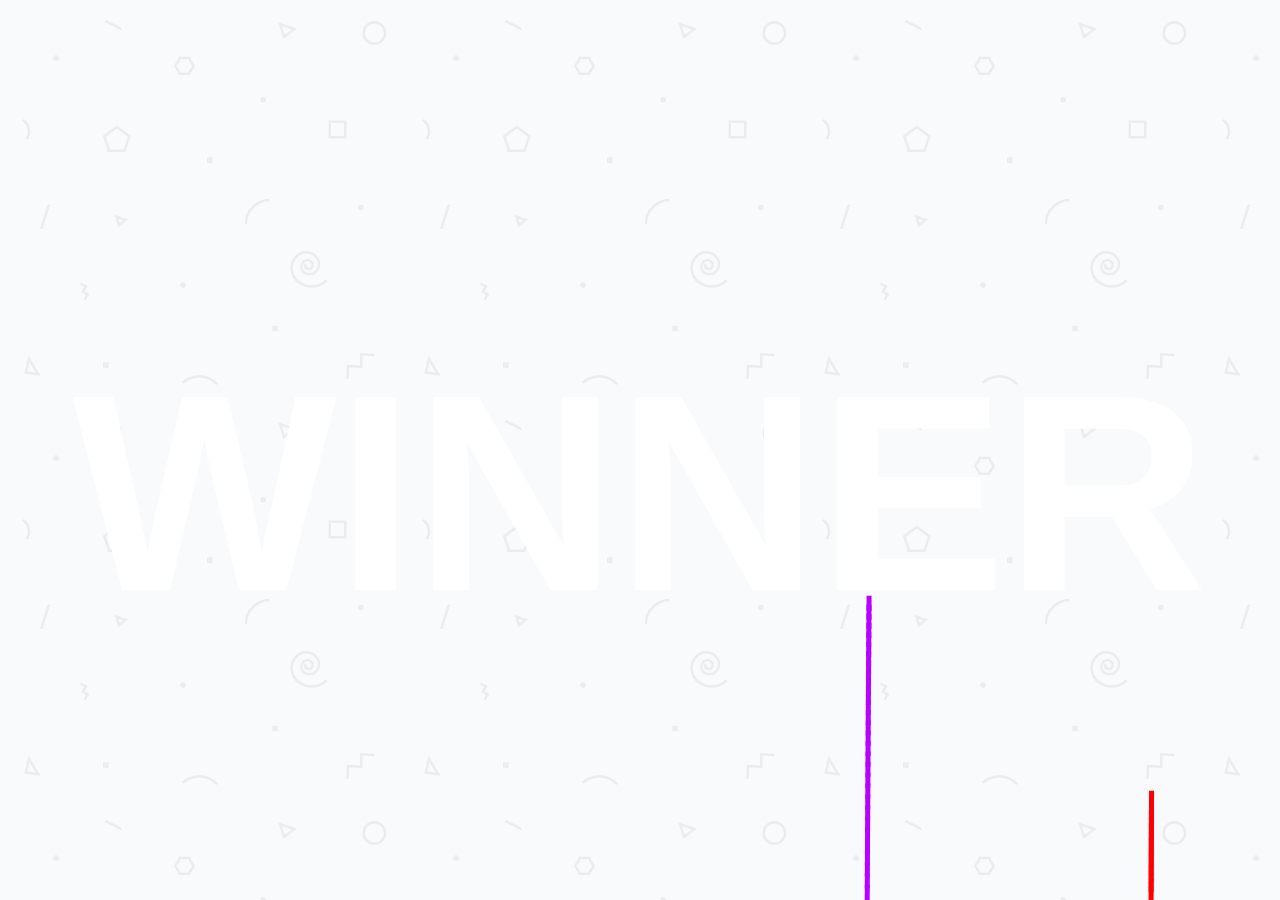
==== winner.html @ 4f7ca563 "Committing multiple files" ====
<!doctype html>
<html lang="en">
<head>
    <title>You are the winner</title>
    <link rel="stylesheet" href="css/winner.css">


</head>

<body>


        <canvas></canvas>
        <canvas></canvas>
        <canvas></canvas>


    <script src="js/winner.js"></script>

</body>

</html>
---- css/winner.css ----
body {
  width: 100%;
  height: 100%;
  margin: 0;
  padding: 0;
}
body {
  background: #ffffff url('../img/geometry2.png'); /* Background pattern from Subtle Patterns */
  font-family: 'Coda', cursive;
}
  canvas {
    position: absolute;
  }
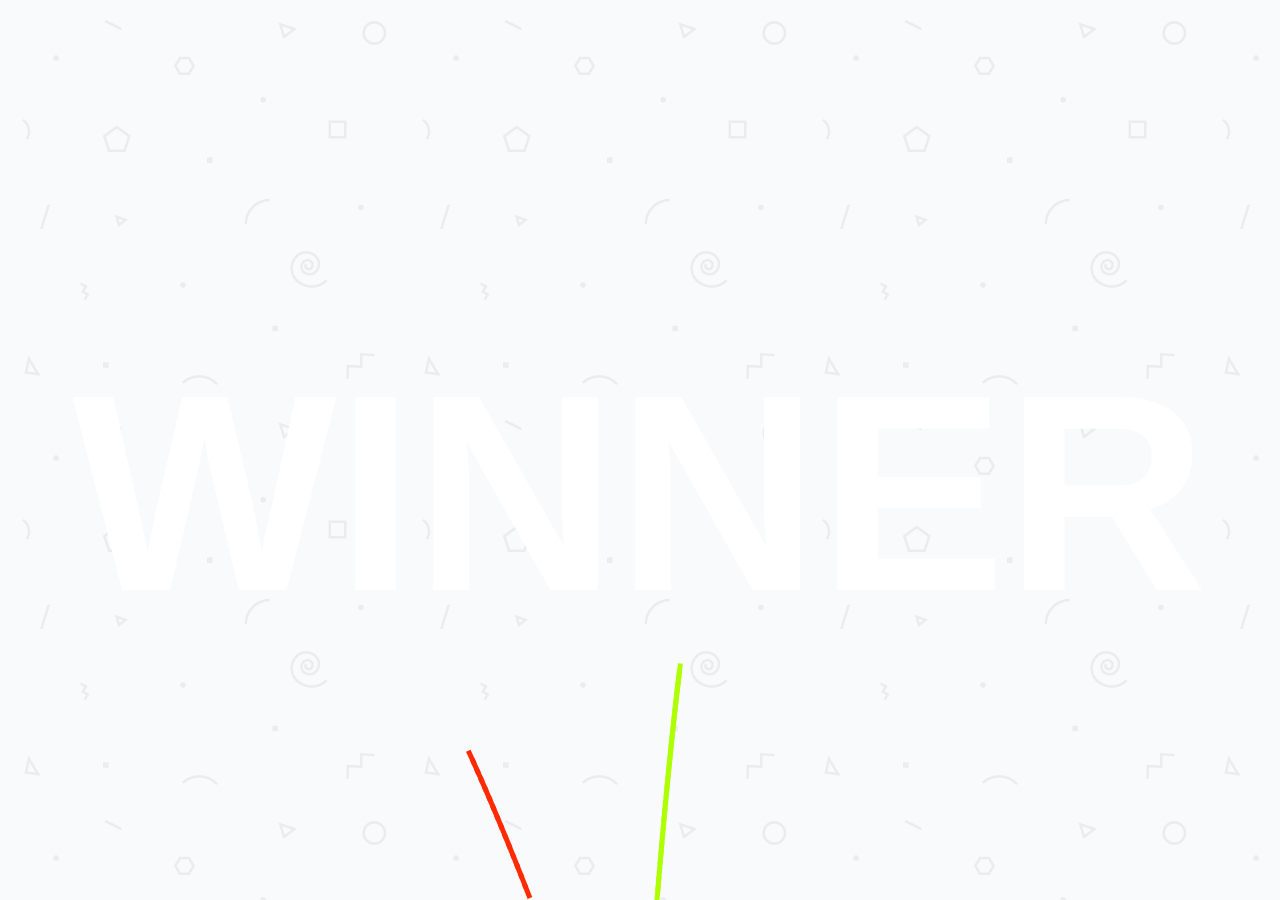
==== commit 0b18f991: "Committing multiple files" ====
--- a/winner.html
+++ b/winner.html
@@ -20,3 +20,6 @@
 </body>
 
 </html>
+
+
+
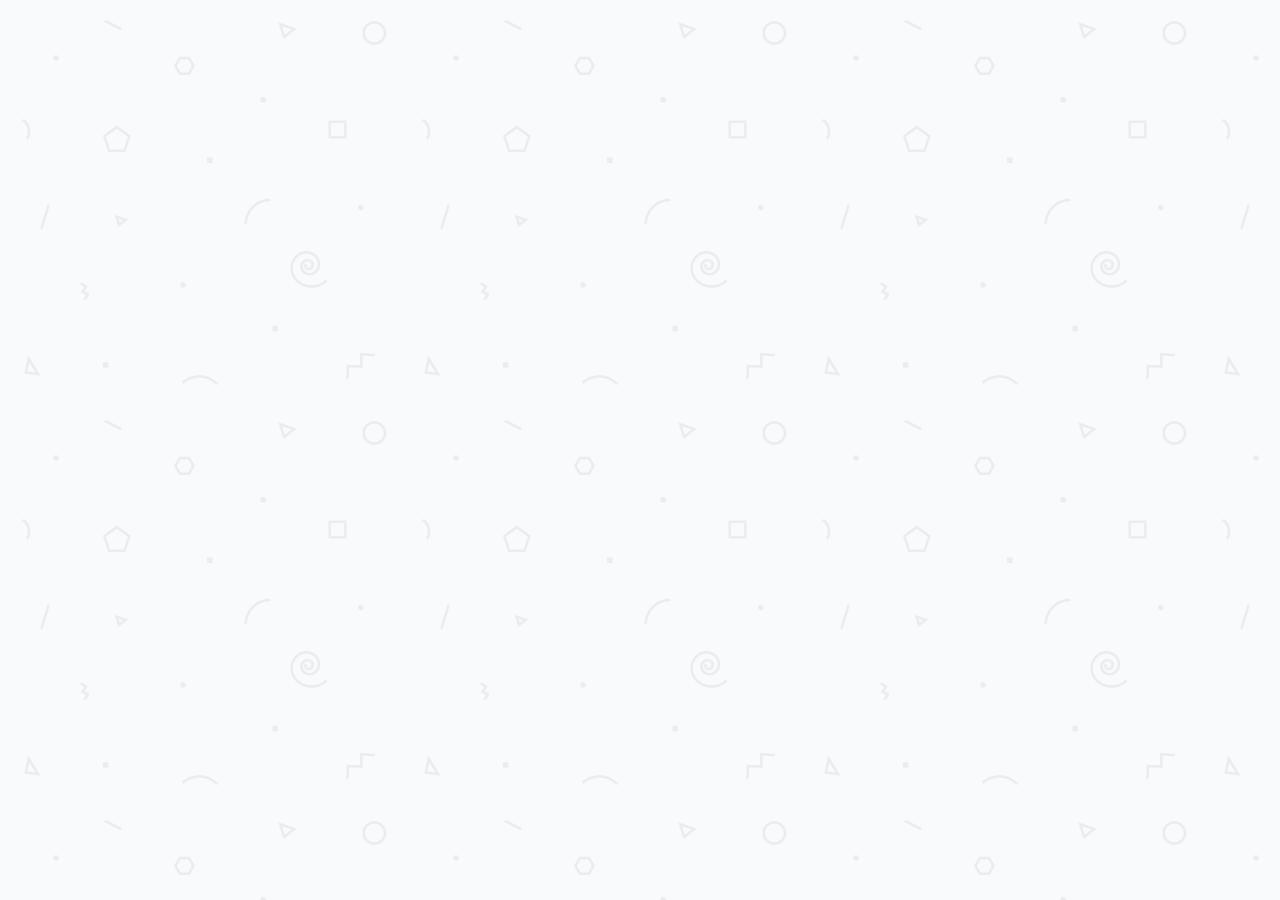
==== commit 1c7ace2a: "game final version" ====
--- a/winner.html
+++ b/winner.html
@@ -2,11 +2,10 @@
 <html lang="en">
 <head>
     <title>You are the winner</title>
-    <link rel="stylesheet" href="css/winner.css">
+    <link rel="stylesheet" href="css/app.css">
 
 
 </head>
-
 <body>
 
 
@@ -15,7 +14,7 @@
         <canvas></canvas>
 
 
-    <script src="js/winner.js"></script>
+    <script src="js/app.js"></script>
 
 </body>
 
@@ -23,3 +22,4 @@
 
 
 
+
--- a/css/app.css
+++ b/css/app.css
@@ -0,0 +1,156 @@
+html {
+    box-sizing: border-box;
+}
+
+*,
+*::before,
+*::after {
+    box-sizing: inherit;
+}
+
+html,
+body {
+    width: 100%;
+    height: 100%;
+    margin: 0;
+    padding: 0;
+}
+
+body {
+    background: #ffffff url('../img/geometry2.png'); /* Background pattern from Subtle Patterns */
+    font-family: 'Coda', cursive;
+}
+
+.container {
+    display: flex;
+    justify-content: center;
+    align-items: center;
+    flex-direction: column;
+}
+
+h1 {
+    font-family: 'Open Sans', sans-serif;
+    font-weight: 300;
+}
+
+/*
+ * Styles for the deck of cards
+ */
+
+.deck {
+    width: 660px;
+    min-height: 680px;
+    background: linear-gradient(160deg, #02ccba 0%, #aa7ecd 100%);
+    padding: 32px;
+    border-radius: 10px;
+    box-shadow: 12px 15px 20px 0 rgba(46, 61, 73, 0.5);
+    display: flex;
+    flex-wrap: wrap;
+    justify-content: space-between;
+    align-items: center;
+    margin: 0 0 3em;
+}
+
+.deck .card {
+    height: 125px;
+    width: 125px;
+    background: #2e3d49;
+    font-size: 0;
+    color: #ffffff;
+    border-radius: 8px;
+    cursor: pointer;
+    display: flex;
+    justify-content: center;
+    align-items: center;
+    box-shadow: 5px 2px 20px 0 rgba(46, 61, 73, 0.5);
+}
+
+.deck .card.open {
+    transform: rotateY(0);
+    background: #02ccba;
+    cursor: default;
+    animation: color-me-in 5s; /* other keywords like "infinite alternate" can be useful here */
+}
+@keyframes color-me-in {
+    0% {
+      background: #15b8f8;
+    }
+    /* Adding a step in the middle */
+    10% {
+      background: #15b8f8;
+    }
+    100% {
+      background: #15b8f8;
+    }
+  }
+
+.deck .card.show {
+    font-size: 33px;
+}
+@keyframes color-me-in {
+    0% {
+      background: #15b8f8;
+    }
+    /* Adding a step in the middle */
+    20% {
+      background: rgb(253, 75, 4);
+    }
+    100% {
+      background: rgb(253, 30, 1);
+    }
+  }
+
+.deck .card.match {
+    cursor: default;
+    background: #02ccba;
+    font-size: 33px;
+    animation: shake 0.82s cubic-bezier(.36,.07,.19,.97) both;
+    transform: translate3d(0, 0, 0);
+    backface-visibility: hidden;
+    perspective: 1000px;
+  }
+@keyframes shake {
+    10%, 90% {
+      transform: translate3d(-1px, 0, 0);
+    }
+
+    20%, 80% {
+      transform: translate3d(2px, 0, 0);
+    }
+
+    30%, 50%, 70% {
+      transform: translate3d(-8px, 0, 0);
+    }
+
+    40%, 60% {
+      transform: translate3d(8px, 0, 0);
+    }
+  }
+/*
+ * Styles for the Score Panel
+ */
+
+.score-panel {
+    text-align: left;
+    width: 345px;
+    margin-bottom: 10px;
+}
+.score-panel .stars {
+    margin: 0;
+    padding: 0;
+    display: inline-block;
+    margin: 0 5px 0 0;
+}
+.score-panel .stars li {
+    list-style: none;
+    display: inline-block;
+}
+.score-panel .restart {
+    float: right;
+    cursor: pointer;
+}
+/*Canvas to be uses for the fireworks */
+canvas {
+    position: absolute;
+}
+
